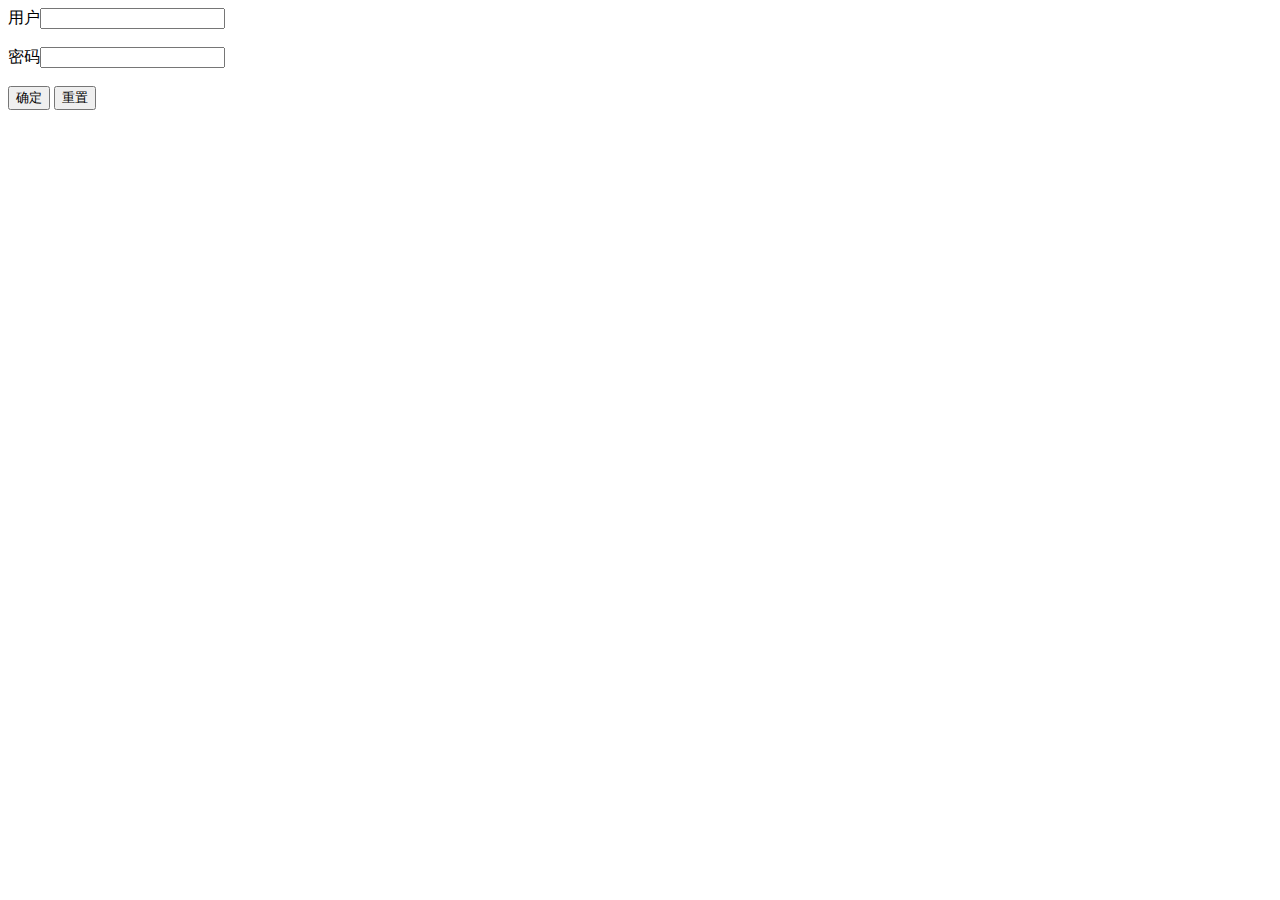
==== MySite/WebContent/html/login.html @ b3afa453 "title 2017/4/18" ====
<!DOCTYPE html>
<html>
<head>
<meta charset="UTF-8">
<title>Login Ok</title>
</head>
<body>

		<form action="../jsp/login.jsp" method="get">
		<span>用户</span><input name="username" type="text" title="请输入用户名" />
		<br />
		<br />
		<span>密码</span><input name="passwd" type="password" title="请输入密码" />
		<br />
		<br />
		<input name="submit" type="submit" value="确定">
		<input name="reset" type="reset"  value="重置">
		</form>
</body>
</html>
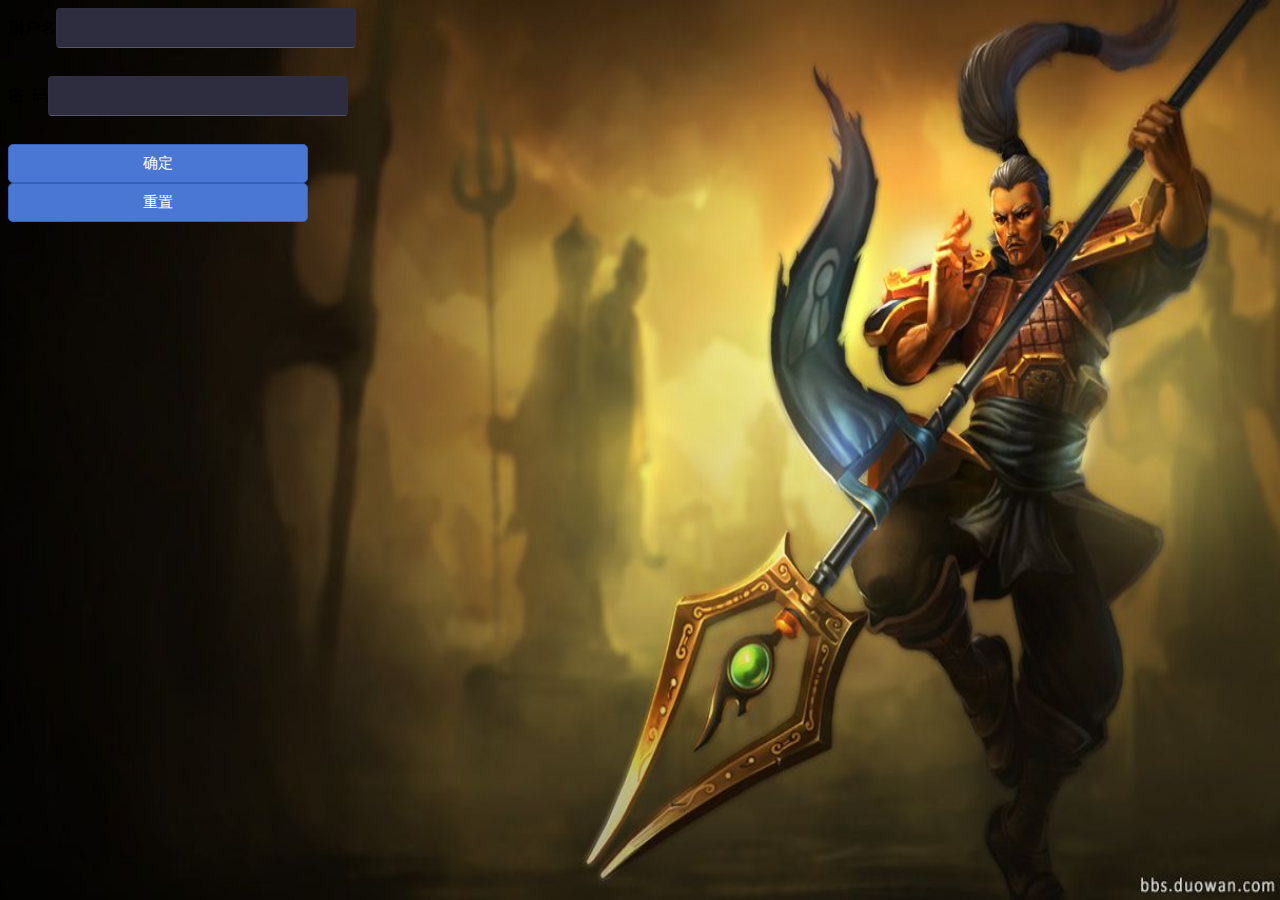
==== commit 79dc8b2d: "addMySite" ====
--- a/MySite/WebContent/html/login.html
+++ b/MySite/WebContent/html/login.html
@@ -2,19 +2,25 @@
 <html>
 <head>
 <meta charset="UTF-8">
-<title>Login Ok</title>
+<title>流弊不需解释</title>
 </head>
-<body>
-
-		<form action="../jsp/login.jsp" method="get">
-		<span>用户</span><input name="username" type="text" title="请输入用户名" />
+<link rel="stylesheet" type="text/css" href="../css/Login.css">
+	<!-- body里设置主页背景图片，设置平铺，大小自适应 -->
+<body background="../image/zhaoxin.jpg"
+	style="background-repeat: repeat;background-size: 100% 100%;background-attachment: fixed;">
+		
+		<div id="用户登录">
+		<form action="../jsp/login.jsp" method="post">
+		<span>用户名</span><input name="username" type="text" title="请输入用户名" />
 		<br />
 		<br />
-		<span>密码</span><input name="passwd" type="password" title="请输入密码" />
+		<span>密&nbsp;&nbsp;码</span><input name="passwd" type="password" title="请输入密码" />
 		<br />
 		<br />
-		<input name="submit" type="submit" value="确定">
-		<input name="reset" type="reset"  value="重置">
+		<button class="log" name="submit" type="submit" value="确定" >确定</button>
+		<button class="log" name="reset" type="reset"  value="重置" >重置</button>
 		</form>
+		</div>
+		
 </body>
 </html>--- a/MySite/WebContent/css/Login.css
+++ b/MySite/WebContent/css/Login.css
@@ -0,0 +1,33 @@
+@CHARSET "UTF-8";
+html{
+	
+}
+input{
+	width:278px;
+	height:18px;
+	margin-bottom: 10px;
+	outline: none;
+	padding: 10px;
+	font-size: 13px;
+	color: #fff;
+	text-shadow: 1px 1px 1px;
+	border-top: 1px solid #312E3D;
+	border-left:1px solid #312E3D;
+	border-right: 1px solid #312E3D;
+	border-bottom:1px solid #56536A;
+	border-radius: 4px;
+	background-color: #2D2D3F;
+}
+.log{
+	width: 300px;
+	min-height: 20px;
+	display: block;
+	background-color: #4a77d4;
+	border: 1px solid #3762bc;
+	color: #fff;
+	padding: 9px 14px;
+	font-size: 15px;
+	line-height: normal;
+	border-radius: 5px;
+	margin: 0;
+}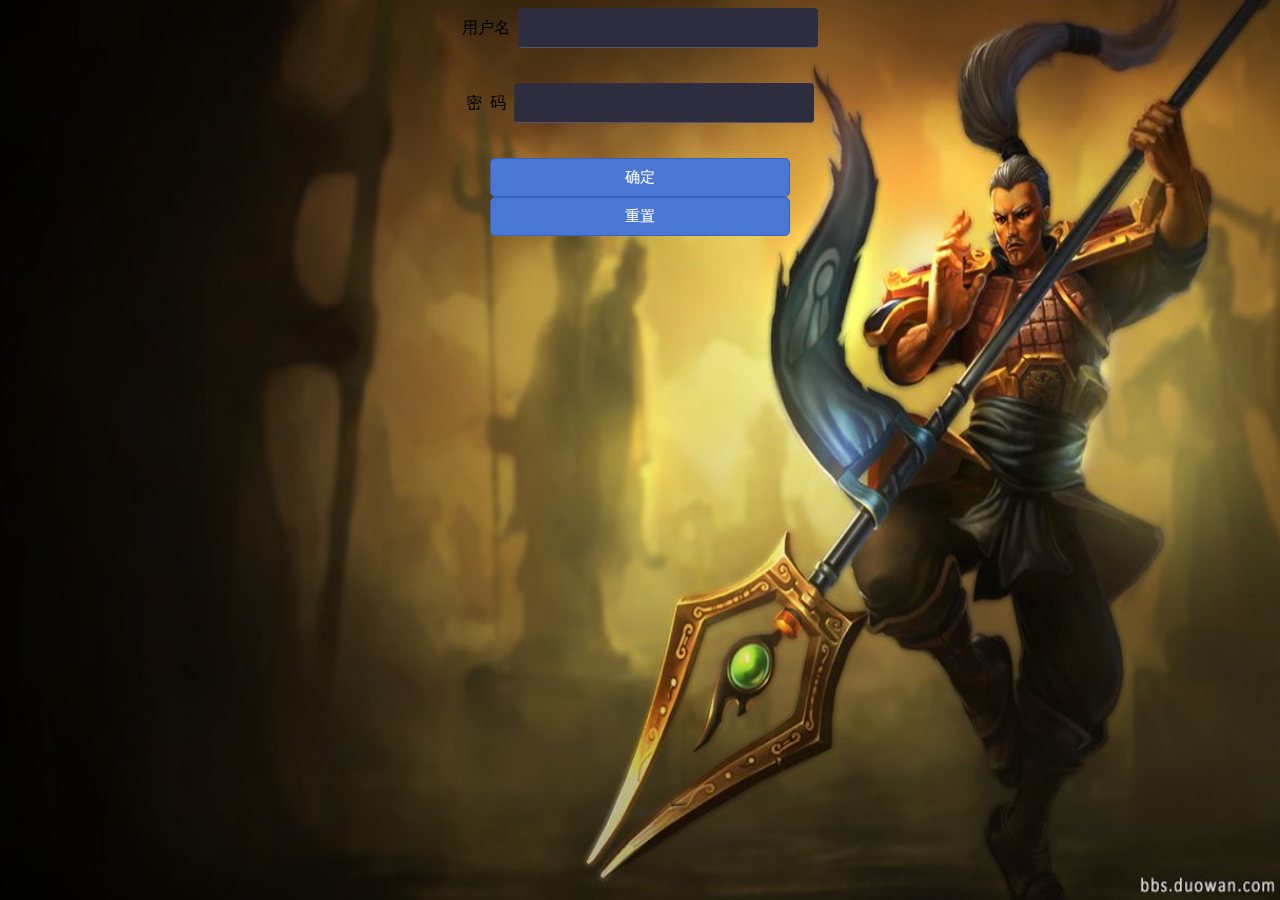
==== commit 06f53a36: "add mysite by 2017/07/03" ====
--- a/MySite/WebContent/html/login.html
+++ b/MySite/WebContent/html/login.html
@@ -3,18 +3,23 @@
 <head>
 <meta charset="UTF-8">
 <title>流弊不需解释</title>
+<style type="text/css">
+div{ height:25px;
+		line-height:25px;
+		}
+
+</style>
 </head>
 <link rel="stylesheet" type="text/css" href="../css/Login.css">
 	<!-- body里设置主页背景图片，设置平铺，大小自适应 -->
-<body background="../image/zhaoxin.jpg"
-	style="background-repeat: repeat;background-size: 100% 100%;background-attachment: fixed;">
-		
-		<div id="用户登录">
-		<form action="../jsp/login.jsp" method="post">
-		<span>用户名</span><input name="username" type="text" title="请输入用户名" />
+<body background="../image/zhaoxin.jpg" style="background-repeat: repeat;background-size: 100% 100%;background-attachment: fixed;">
+		<!-- <center> -->
+		<div id="用户登录" align="center">
+		<!-- <form action="../jsp/login.jsp" method="post"> -->
+		<span>用户名&nbsp;&nbsp;</span><input name="username" type="text" title="请输入用户名" />
 		<br />
 		<br />
-		<span>密&nbsp;&nbsp;码</span><input name="passwd" type="password" title="请输入密码" />
+		<span>密&nbsp;&nbsp;码&nbsp;&nbsp;</span><input name="passwd" type="password" title="请输入密码" />
 		<br />
 		<br />
 		<button class="log" name="submit" type="submit" value="确定" >确定</button>
@@ -22,5 +27,6 @@
 		</form>
 		</div>
 		
+		<!-- </center> -->
 </body>
 </html>